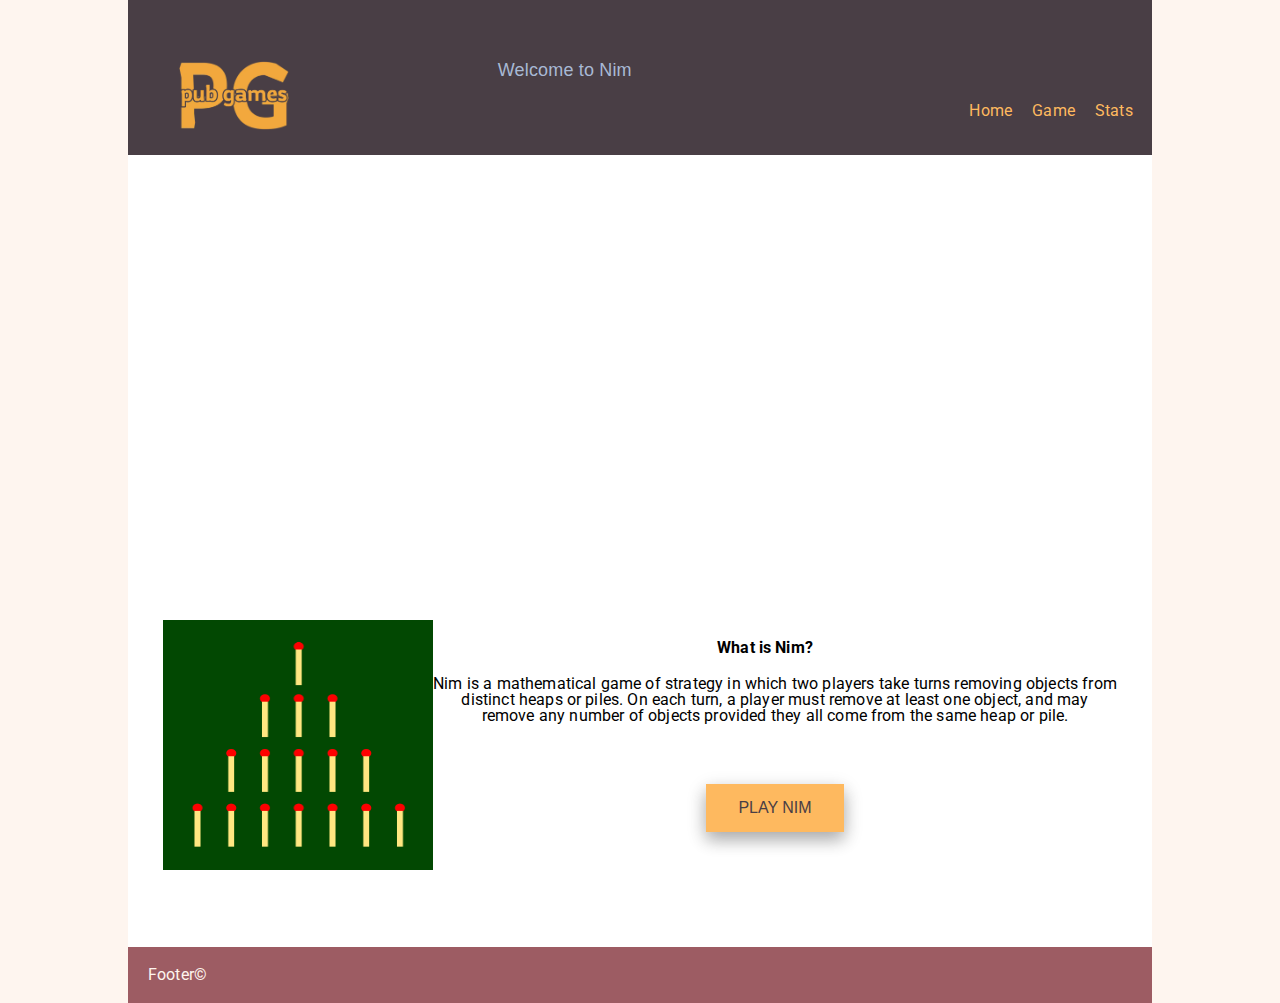
==== index.html @ 4ada7eff "home photo" ====
<!DOCTYPE html>
<html lang="en">
  <head>
    <meta charset="UTF-8" />
    <meta http-equiv="X-UA-Compatible" content="IE=edge" />
    <meta name="viewport" content="width=device-width, initial-scale=1.0" />
    <link rel="preconnect" href="https://fonts.googleapis.com" />
    <link rel="preconnect" href="https://fonts.gstatic.com" crossorigin />
    <link href="https://fonts.googleapis.com/css2?family=Roboto:wght@300;400;700&display=swap" rel="stylesheet" />
    <link rel="icon" href="https://em-content.zobj.net/thumbs/120/microsoft/319/pool-8-ball_1f3b1.png" />
    <link rel="stylesheet" href="/CSS/reset.css" />
    <link rel="stylesheet" href="/CSS/styles.css" />
    <title>Welcome to Nim!</title>
  </head>
  <body>
    <header>
      <div class="header-container">
        <img id="siteLogo" src="images/logo.png" alt="" />
        <h1>Welcome to Nim</h1>
        <nav>
          <ul>
            <li><a href="index.html">Home</a></li>
            <li><a href="game.html">Game</a></li>
            <li><a href="results.html">Stats</a></li>
          </ul>
        </nav>
      </div>
    </header>
    <main>
      <section class="main-container">
        <div class="game-banner">
          <img class="first" src="/images/duck1.jpg" alt="Glorious Nim" />
          <img src="/images/duck2.jpg" alt="Nim Background" />
          <img src="/images/duck3.jpg" alt="In the name of Nim" />
          <img src="/images/duck4.jpg" alt="In Nim" />
          <img src="/images/banner5.jpg" alt="We Nim" />
          <img src="/images/banner6.jpg" alt="So Nim" />
        </div>
      </section>
      <section class="intro-section">
        <div id="nimintro">
          <img src="/images/nimexample.png" alt="Nim Intro" />
          <h2 id="introtitle">What is Nim?</h2>
          <p>
            Nim is a mathematical game of strategy in which two players take turns removing objects from distinct heaps or piles. On each turn, a player must remove at least one object, and may remove
            any number of objects provided they all come from the same heap or pile.
          </p>
          <button class="button" onclick="window.location.href = './game.html'">PLAY NIM</button>
        </div>
      </section>
    </main>
    <footer>Footer©</footer>
    <script src="/JS/app.js"></script>
  </body>
</html>
---- CSS/styles.css ----
* {
  box-sizing: border-box;
}

html {
  min-width: 320px;
  max-width: 1024px;
  color: black;
  font-family: "Roboto", sans-serif;
  line-height: 1.6;
  letter-spacing: 0.01em;
  margin: 0 auto;
  background-color: #fef5ef;
}

body {
  background-color: white;
  color: black;
  width: 100%;
}
/* Header */
header {
  background-color: #493e45;
  width: 100%;
  padding: 0.7rem;
  height: 155px;
}

.header-container h1 {
  display: block;
  margin-top: 50px;
  text-align: center;
  width: 70%;
  color: #a8b9d4;
  font-size: large;
  font-family: "Trebuchet MS", "Lucida Sans Unicode", "Lucida Grande", "Lucida Sans", Arial, sans-serif;
}

.header-container nav {
  padding: 1.5rem 0;
  text-align: right;
  display: flex;
  flex-direction: column;
  color: #feb95f;
}

.header-container img {
  float: left;
  height: auto;
  padding: 0 0 0 40px;
  max-width: 150px;
}

nav a {
  text-decoration: none;
  color: inherit;
}

nav li {
  list-style: none;
  display: inline-block;
  margin: 0 0.5rem;
  cursor: pointer;
  transition: 0.5s;
}

nav li:hover {
  color: rgb(89, 216, 245);
}
/* Main */

/* Index */
#introtitle {
  padding: 20px;
  font-weight: 700;
}

.main-container {
  overflow: hidden;
}

.game-banner {
  background: url("..path/to/image") repeat-x;
  padding-top: 50px;
  height: 420px;
  width: 5076px;
  animation: slide 60s linear infinite;
}

.game-banner img {
  width: 10%;
}

@keyframes slide {
  0% {
    transform: translate3d(0, 0, 0);
  }
  100% {
    transform: translate3d(-1692px, 0, 0);
  }
}

/* 18/4 - carry on working here */
.intro-section {
  padding: 20px;
  text-align: center;
}

#nimintro {
  padding-top: 10px;
  margin: 15px;
  padding-bottom: 80px;
}

#nimintro img {
  height: 250px;
  width: 270px;
  float: left;
}

.button {
  background-color: #feb95f;
  border: none;
  color: #493e45;
  padding: 15px 32px;
  text-align: center;
  text-decoration: none;
  display: inline-block;
  font-size: 16px;
  margin-top: 60px;
  box-shadow: 0 8px 16px 0 rgba(0, 0, 0, 0.2), 0 6px 20px 0 rgba(0, 0, 0, 0.19);
}

.button:hover {
  box-shadow: 0 12px 16px 0 rgba(0, 0, 0, 0.24), 0 17px 50px 0 rgba(0, 0, 0, 0.19);
  color: white;
}

/* Game */

#compHolder {
  position: relative;
  top: 0px;
  left: 170px;
}

#compHolder h2 {
  position: relative;
  top: 20px;
  right: 90px;
}

#compBorder {
  position: relative;
  top: 0px;
  left: 0px;
  z-index: 2;
}

#compStatic {
  position: relative;
  top: 8px;
  right: 149px;
  width: 145px;
  z-index: 1;
}

#compThink {
  position: relative;
  top: 8px;
  right: 148px;
  width: 145px;
  height: 70px;
  content: url("/images/thinking.gif");
}

#compSmug {
  position: relative;
  top: 5px;
  right: 145px;
  width: 140px;
  content: url("/images/mutly.gif");
}

#gameinstruct {
  font-family: DejaVu Sans Mono, monospace;
  padding: 50px;
  text-align: center;
  background-color: #493e45;
  color: #fef5ef;
}

#ducksworth {
  color: #feb95f;
}

#evilcomp {
  color: #eb686d;
}

#gameinstruct p {
  padding: 2px;
  width: 71%;
  transform: translateX(22%);
}

/* Results */
.result-container {
  text-align: center;
  margin: 5px;
}

.result-container h2 {
  font-size: larger;
  font-weight: 700;
}

#statView {
  width: 65%;
  position: relative;
  transform: translateX(18%);
  margin: 50px;
}

#statView p {
  width: 92%;
  text-align: center;
  margin: 50px;
}

#statList {
  margin: 40px;
}

.mobileButton {
  background-color: #feb95f;
  border: none;
  color: #493e45;
  padding: 15px 32px;
  text-align: center;
  text-decoration: none;
  display: block;
  margin: auto;
  font-size: 16px;
  margin-bottom: 20px;
}

button .comment {
  display: none;
}

button:hover .replies {
  display: none;
}

button:hover .comment {
  display: inline;
}

/* Footer */
footer {
  background-color: #9d5c63;
  padding: 20px;
  color: #fef5ef;
}
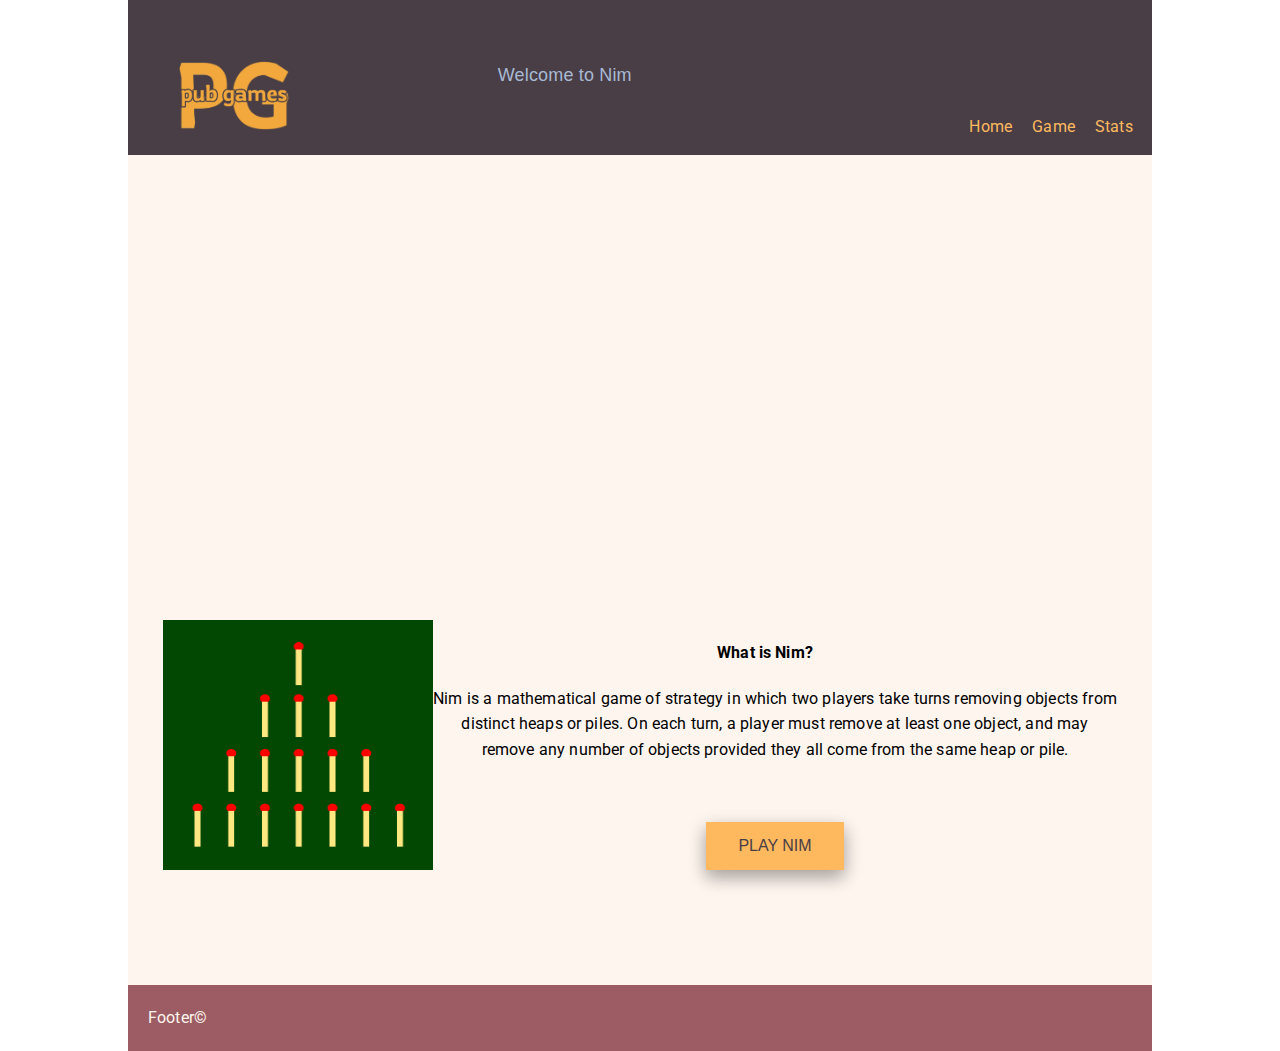
==== commit 6eb7116a: "began easter egg coding and teaked HTML structure and CSS" ====
--- a/index.html
+++ b/index.html
@@ -12,44 +12,46 @@
     <link rel="stylesheet" href="/CSS/styles.css" />
     <title>Welcome to Nim!</title>
   </head>
-  <body>
-    <header>
-      <div class="header-container">
-        <img id="siteLogo" src="images/logo.png" alt="" />
-        <h1>Welcome to Nim</h1>
-        <nav>
-          <ul>
-            <li><a href="index.html">Home</a></li>
-            <li><a href="game.html">Game</a></li>
-            <li><a href="results.html">Stats</a></li>
-          </ul>
-        </nav>
-      </div>
-    </header>
-    <main>
-      <section class="main-container">
-        <div class="game-banner">
-          <img class="first" src="/images/duck1.jpg" alt="Glorious Nim" />
-          <img src="/images/duck2.jpg" alt="Nim Background" />
-          <img src="/images/duck3.jpg" alt="In the name of Nim" />
-          <img src="/images/duck4.jpg" alt="In Nim" />
-          <img src="/images/banner5.jpg" alt="We Nim" />
-          <img src="/images/banner6.jpg" alt="So Nim" />
+  <div class="bodyDiv">
+    <body>
+      <header>
+        <div class="header-container">
+          <img id="siteLogo" src="images/logo.png" alt="" />
+          <h1>Welcome to Nim</h1>
+          <nav>
+            <ul>
+              <li><a href="index.html">Home</a></li>
+              <li><a href="game.html">Game</a></li>
+              <li><a href="results.html">Stats</a></li>
+            </ul>
+          </nav>
         </div>
-      </section>
-      <section class="intro-section">
-        <div id="nimintro">
-          <img src="/images/nimexample.png" alt="Nim Intro" />
-          <h2 id="introtitle">What is Nim?</h2>
-          <p>
-            Nim is a mathematical game of strategy in which two players take turns removing objects from distinct heaps or piles. On each turn, a player must remove at least one object, and may remove
-            any number of objects provided they all come from the same heap or pile.
-          </p>
-          <button class="button" onclick="window.location.href = './game.html'">PLAY NIM</button>
-        </div>
-      </section>
-    </main>
-    <footer>Footer©</footer>
-    <script src="/JS/app.js"></script>
-  </body>
+      </header>
+      <main>
+        <section class="main-container">
+          <div class="game-banner">
+            <img class="first" src="/images/duck1.jpg" alt="Glorious Nim" />
+            <img src="/images/duck2.jpg" alt="Nim Background" />
+            <img src="/images/duck3.jpg" alt="In the name of Nim" />
+            <img src="/images/duck4.jpg" alt="In Nim" />
+            <img src="/images/banner5.jpg" alt="We Nim" />
+            <img src="/images/banner6.jpg" alt="So Nim" />
+          </div>
+        </section>
+        <section class="intro-section">
+          <div id="nimintro">
+            <img src="/images/nimexample.png" alt="Nim Intro" />
+            <h2 id="introtitle">What is Nim?</h2>
+            <p>
+              Nim is a mathematical game of strategy in which two players take turns removing objects from distinct heaps or piles. On each turn, a player must remove at least one object, and may
+              remove any number of objects provided they all come from the same heap or pile.
+            </p>
+            <button class="button" onclick="window.location.href = './game.html'">PLAY NIM</button>
+          </div>
+        </section>
+      </main>
+      <footer>Footer©</footer>
+      <script src="/JS/app.js"></script>
+    </body>
+  </div>
 </html>
--- a/CSS/styles.css
+++ b/CSS/styles.css
@@ -2,9 +2,10 @@
   box-sizing: border-box;
 }
 
-html {
+.bodyDiv {
   min-width: 320px;
   max-width: 1024px;
+  /* max-width: 104px; */
   color: black;
   font-family: "Roboto", sans-serif;
   line-height: 1.6;
@@ -12,6 +13,21 @@
   margin: 0 auto;
   background-color: #fef5ef;
 }
+.bodyDiv.easterEgg {
+  animation: resize 1s;
+  animation-iteration-count: infinite;
+}
+@keyframes resize {
+  0% {
+    max-width: 1024px;
+  }
+  50% {
+    max-width: 300px;
+  }
+  100% {
+    max-width: 1024px;
+  }
+}
 
 body {
   background-color: white;
@@ -140,44 +156,54 @@
 
 #compHolder {
   position: relative;
-  top: 0px;
-  left: 170px;
-}
-
-#compHolder h2 {
-  position: relative;
+  width: 400px;
+  height: 100px;
   top: 20px;
-  right: 90px;
-}
-
-#compBorder {
-  position: relative;
+  left: 250px;
+}
+
+#compHolder #compBorder {
+  position: absolute;
   top: 0px;
   left: 0px;
   z-index: 2;
 }
 
-#compStatic {
-  position: relative;
-  top: 8px;
-  right: 149px;
+#compHolder .compStatic {
+  position: absolute;
+  top: 2px;
+  left: 2px;
   width: 145px;
   z-index: 1;
 }
 
-#compThink {
-  position: relative;
+#evilface {
+  opacity: 0;
+}
+
+.compStatic + #evilface {
+  opacity: 1;
+  position: absolute;
+  top: 4px;
+  left: 2px;
+  width: 145px;
+  z-index: 2;
+}
+
+#compHolder .compThink {
+  position: absolute;
   top: 8px;
-  right: 148px;
-  width: 145px;
+  left: 8px;
+  width: 135px;
   height: 70px;
   content: url("/images/thinking.gif");
-}
-
-#compSmug {
-  position: relative;
-  top: 5px;
-  right: 145px;
+  object-fit: fill;
+}
+
+#compHolder .compSmug {
+  position: absolute;
+  top: 3px;
+  left: 5px;
   width: 140px;
   content: url("/images/mutly.gif");
 }
@@ -190,7 +216,7 @@
   color: #fef5ef;
 }
 
-#ducksworth {
+#ducksworthtext {
   color: #feb95f;
 }
 
@@ -202,6 +228,101 @@
   padding: 2px;
   width: 71%;
   transform: translateX(22%);
+}
+#compHolder #speechbubble {
+  position: absolute;
+  top: 0px;
+  left: 170px;
+  scale: 200%;
+  /* height: 500;
+  width: 600px; */
+  z-index: 1;
+}
+
+#compHolder #speech {
+  display: flex;
+  justify-content: center;
+  align-items: center;
+  /* background-color: aqua; */
+  position: absolute;
+  top: 0px;
+  left: 210px;
+  width: 160px;
+  height: 50px;
+  z-index: 2;
+}
+#compHolder #speech h2 {
+  text-align: center;
+}
+#compHolder #speech h2.thinking {
+  text-align: center;
+  animation-name: thinkingText;
+  animation-duration: 1s;
+  animation-iteration-count: infinite;
+}
+@keyframes thinkingText {
+  0% {
+    letter-spacing: normal;
+  }
+  50% {
+    letter-spacing: 0.2em;
+  }
+  100% {
+    letter-spacing: normal;
+  }
+}
+
+#compHolder #ducksworth.hidden {
+  display: none;
+}
+#compHolder #ducksworth.revealed {
+  position: absolute;
+  top: -30px;
+  left: -82px;
+  width: 130px;
+  height: 150px;
+  z-index: 1;
+  animation-name: reveal-ducksworth;
+  animation-timing-function: ease;
+  animation-duration: 2s;
+}
+
+@keyframes reveal-ducksworth {
+  0% {
+    top: -200px;
+  }
+  100% {
+    top: -30px;
+  }
+}
+#compHolder #ducksworth-arm,
+#compHolder #ducksworth-claw1,
+#compHolder #ducksworth-claw2 {
+  position: absolute;
+  top: -590px;
+  left: -82px;
+  height: 500px;
+}
+#compHolder #ducksworth-claw2 {
+  z-index: 2;
+}
+#compHolder #ducksworth-arm.revealed,
+#compHolder #ducksworth-claw1.revealed,
+#compHolder #ducksworth-claw2.revealed {
+  animation-name: reveal-ducksworth-arm;
+  animation-timing-function: ease;
+  animation-duration: 4s;
+}
+@keyframes reveal-ducksworth-arm {
+  0% {
+    top: -590px;
+  }
+  50% {
+    top: -420px;
+  }
+  100% {
+    top: -590px;
+  }
 }
 
 /* Results */
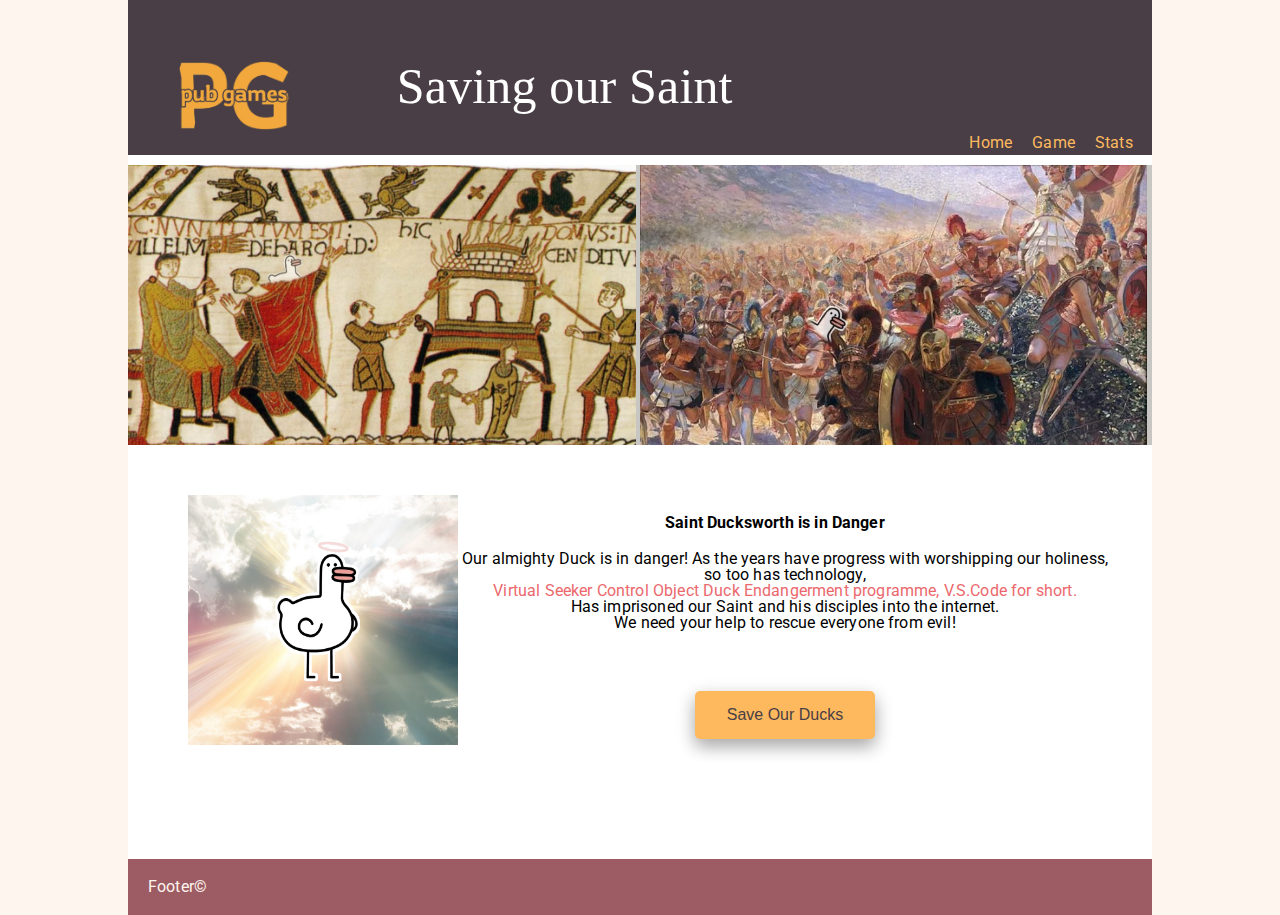
==== commit b7e53dda: "time to merge baby" ====
--- a/index.html
+++ b/index.html
@@ -10,48 +10,46 @@
     <link rel="icon" href="https://em-content.zobj.net/thumbs/120/microsoft/319/pool-8-ball_1f3b1.png" />
     <link rel="stylesheet" href="/CSS/reset.css" />
     <link rel="stylesheet" href="/CSS/styles.css" />
-    <title>Welcome to Nim!</title>
+    <title>Save our Saint</title>
   </head>
-  <div class="bodyDiv">
-    <body>
-      <header>
-        <div class="header-container">
-          <img id="siteLogo" src="images/logo.png" alt="" />
-          <h1>Welcome to Nim</h1>
-          <nav>
-            <ul>
-              <li><a href="index.html">Home</a></li>
-              <li><a href="game.html">Game</a></li>
-              <li><a href="results.html">Stats</a></li>
-            </ul>
-          </nav>
+  <body>
+    <header>
+      <div class="header-container">
+        <img id="siteLogo" src="images/logo.png" alt="" />
+        <h1 id="saveSaint">Saving our Saint</h1>
+        <nav>
+          <ul>
+            <li><a href="index.html">Home</a></li>
+            <li><a href="game.html">Game</a></li>
+            <li><a href="results.html">Stats</a></li>
+          </ul>
+        </nav>
+      </div>
+    </header>
+    <main>
+      <section class="main-container">
+        <div class="game-banner">
+          <img class="first" src="/images/duck1.jpg" alt="Glorious Nim" />
+          <img class="first" src="/images/duck2.jpg" alt="Nim Background" />
+          <img class="first" src="/images/duck3.jpg" alt="In the name of Nim" />
+          <img class="first" src="/images/duck4.jpg" alt="In Nim" />
+          <img class="first" src="/images/duck5.jpg" alt="We Nim" />
+          <img class="first" src="/images/duck1.jpg" alt="So Nim" />
+          <img class="first" src="/images/duck2.jpg" alt="Nim Background" />
         </div>
-      </header>
-      <main>
-        <section class="main-container">
-          <div class="game-banner">
-            <img class="first" src="/images/duck1.jpg" alt="Glorious Nim" />
-            <img src="/images/duck2.jpg" alt="Nim Background" />
-            <img src="/images/duck3.jpg" alt="In the name of Nim" />
-            <img src="/images/duck4.jpg" alt="In Nim" />
-            <img src="/images/banner5.jpg" alt="We Nim" />
-            <img src="/images/banner6.jpg" alt="So Nim" />
-          </div>
-        </section>
-        <section class="intro-section">
-          <div id="nimintro">
-            <img src="/images/nimexample.png" alt="Nim Intro" />
-            <h2 id="introtitle">What is Nim?</h2>
-            <p>
-              Nim is a mathematical game of strategy in which two players take turns removing objects from distinct heaps or piles. On each turn, a player must remove at least one object, and may
-              remove any number of objects provided they all come from the same heap or pile.
-            </p>
-            <button class="button" onclick="window.location.href = './game.html'">PLAY NIM</button>
-          </div>
-        </section>
-      </main>
-      <footer>Footer©</footer>
-      <script src="/JS/app.js"></script>
-    </body>
-  </div>
+      </section>
+      <section class="intro-section">
+        <div id="nimintro">
+          <img src="/images/ducksworth.png" alt="Nim Intro" />
+          <h2 id="introtitle">Saint Ducksworth is in Danger</h2>
+          <p>Our almighty Duck is in danger! As the years have progress with worshipping our holiness, so too has technology,</p>
+          <p id="evilcomp">Virtual Seeker Control Object Duck Endangerment programme, V.S.Code for short.</p>
+          <p>Has imprisoned our Saint and his disciples into the internet.</p>
+          <p>We need your help to rescue everyone from evil!</p>
+          <button class="gamebutton" onclick="window.location.href = './game.html'">Save Our Ducks</button>
+        </div>
+      </section>
+    </main>
+    <footer>Footer©</footer>
+  </body>
 </html>
--- a/CSS/styles.css
+++ b/CSS/styles.css
@@ -2,10 +2,9 @@
   box-sizing: border-box;
 }
 
-.bodyDiv {
+html {
   min-width: 320px;
   max-width: 1024px;
-  /* max-width: 104px; */
   color: black;
   font-family: "Roboto", sans-serif;
   line-height: 1.6;
@@ -13,21 +12,6 @@
   margin: 0 auto;
   background-color: #fef5ef;
 }
-.bodyDiv.easterEgg {
-  animation: resize 1s;
-  animation-iteration-count: infinite;
-}
-@keyframes resize {
-  0% {
-    max-width: 1024px;
-  }
-  50% {
-    max-width: 300px;
-  }
-  100% {
-    max-width: 1024px;
-  }
-}
 
 body {
   background-color: white;
@@ -86,6 +70,26 @@
 /* Main */
 
 /* Index */
+
+#saveSaint {
+  font-family: didot, serif;
+  font-size: 50px;
+  color: white;
+  text-align: center;
+  animation: glow 1s ease-in-out infinite alternate;
+  -moz-animation: glow 1s ease-in-out infinite alternate;
+  animation: glow 1s ease-in-out infinite alternate;
+}
+
+@keyframes glow {
+  from {
+    text-shadow: 0 0 10px #fff, 0 0 20px #fff, 0 0 30px #feb95f, 0 0 40px #feb95f, 0 0 50px #feb95f, 0 0 60px #feb95f, 0 0 70px #feb95f;
+  }
+  to {
+    text-shadow: 0 0 20px #fff, 0 0 30px #feb95f, 0 0 40px #feb95f, 0 0 50px #feb95f, 0 0 60px #feb95f, 0 0 70px #feb95f, 0 0 80px #feb95f;
+  }
+}
+
 #introtitle {
   padding: 20px;
   font-weight: 700;
@@ -93,18 +97,21 @@
 
 .main-container {
   overflow: hidden;
+  margin-top: 10px;
 }
 
 .game-banner {
-  background: url("..path/to/image") repeat-x;
-  padding-top: 50px;
-  height: 420px;
+  background: url("/images/duck1.jpg") repeat-x;
+  height: 280px;
   width: 5076px;
-  animation: slide 60s linear infinite;
+  animation: slide 30s linear infinite;
+  background: rgb(199, 198, 195);
 }
 
 .game-banner img {
   width: 10%;
+  display: inline-block;
+  vertical-align: top;
 }
 
 @keyframes slide {
@@ -112,7 +119,7 @@
     transform: translate3d(0, 0, 0);
   }
   100% {
-    transform: translate3d(-1692px, 0, 0);
+    transform: translate3d(-2559px, 0, 0);
   }
 }
 
@@ -123,18 +130,19 @@
 }
 
 #nimintro {
-  padding-top: 10px;
-  margin: 15px;
-  padding-bottom: 80px;
+  padding: 10px 0 80px 20px;
+  margin: 20px;
 }
 
 #nimintro img {
   height: 250px;
   width: 270px;
+
   float: left;
 }
 
-.button {
+.gamebutton {
+  border-radius: 5px;
   background-color: #feb95f;
   border: none;
   color: #493e45;
@@ -147,7 +155,7 @@
   box-shadow: 0 8px 16px 0 rgba(0, 0, 0, 0.2), 0 6px 20px 0 rgba(0, 0, 0, 0.19);
 }
 
-.button:hover {
+.gamebutton:hover {
   box-shadow: 0 12px 16px 0 rgba(0, 0, 0, 0.24), 0 17px 50px 0 rgba(0, 0, 0, 0.19);
   color: white;
 }
@@ -156,10 +164,10 @@
 
 #compHolder {
   position: relative;
-  width: 400px;
+  width: 700px;
   height: 100px;
   top: 20px;
-  left: 250px;
+  left: 300px;
 }
 
 #compHolder #compBorder {
@@ -229,6 +237,7 @@
   width: 71%;
   transform: translateX(22%);
 }
+
 #compHolder #speechbubble {
   position: absolute;
   top: 0px;
@@ -354,6 +363,7 @@
 }
 
 .mobileButton {
+  border-radius: 5px;
   background-color: #feb95f;
   border: none;
   color: #493e45;
@@ -366,6 +376,10 @@
   margin-bottom: 20px;
 }
 
+.mobileButton:hover {
+  color: white;
+}
+
 button .comment {
   display: none;
 }
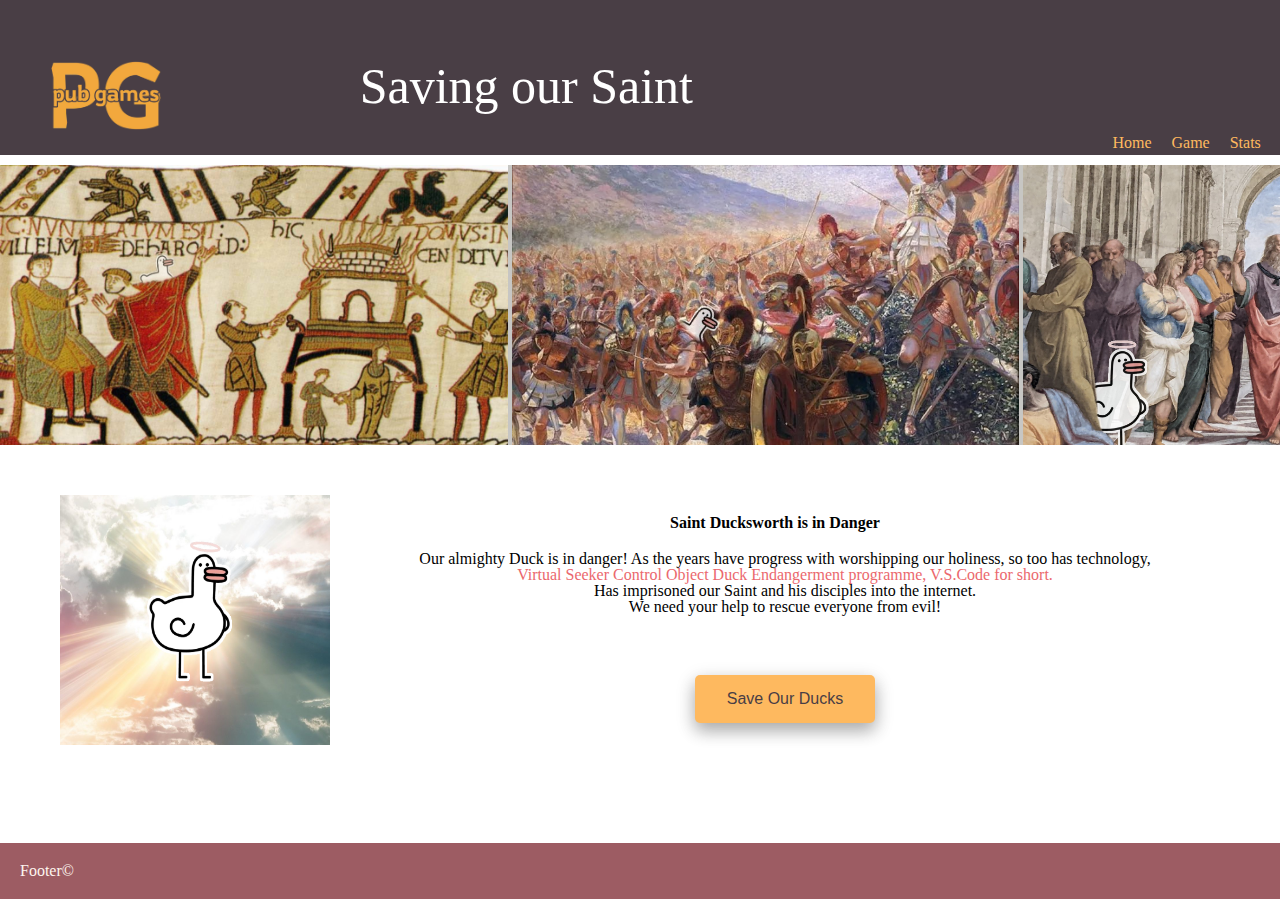
==== commit 50fd513b: "Merge branch 'main' into rossbranch4" ====
--- a/index.html
+++ b/index.html
@@ -52,4 +52,5 @@
     </main>
     <footer>Footer©</footer>
   </body>
+
 </html>
--- a/CSS/styles.css
+++ b/CSS/styles.css
@@ -2,9 +2,10 @@
   box-sizing: border-box;
 }
 
-html {
+.bodyDiv {
   min-width: 320px;
   max-width: 1024px;
+  /* max-width: 104px; */
   color: black;
   font-family: "Roboto", sans-serif;
   line-height: 1.6;
@@ -12,6 +13,21 @@
   margin: 0 auto;
   background-color: #fef5ef;
 }
+.bodyDiv.easterEgg {
+  animation: resize 1s;
+  animation-iteration-count: infinite;
+}
+@keyframes resize {
+  0% {
+    max-width: 1024px;
+  }
+  50% {
+    max-width: 300px;
+  }
+  100% {
+    max-width: 1024px;
+  }
+}
 
 body {
   background-color: white;
@@ -164,10 +180,10 @@
 
 #compHolder {
   position: relative;
-  width: 700px;
+  width: 400px;
   height: 100px;
   top: 20px;
-  left: 300px;
+  left: 250px;
 }
 
 #compHolder #compBorder {
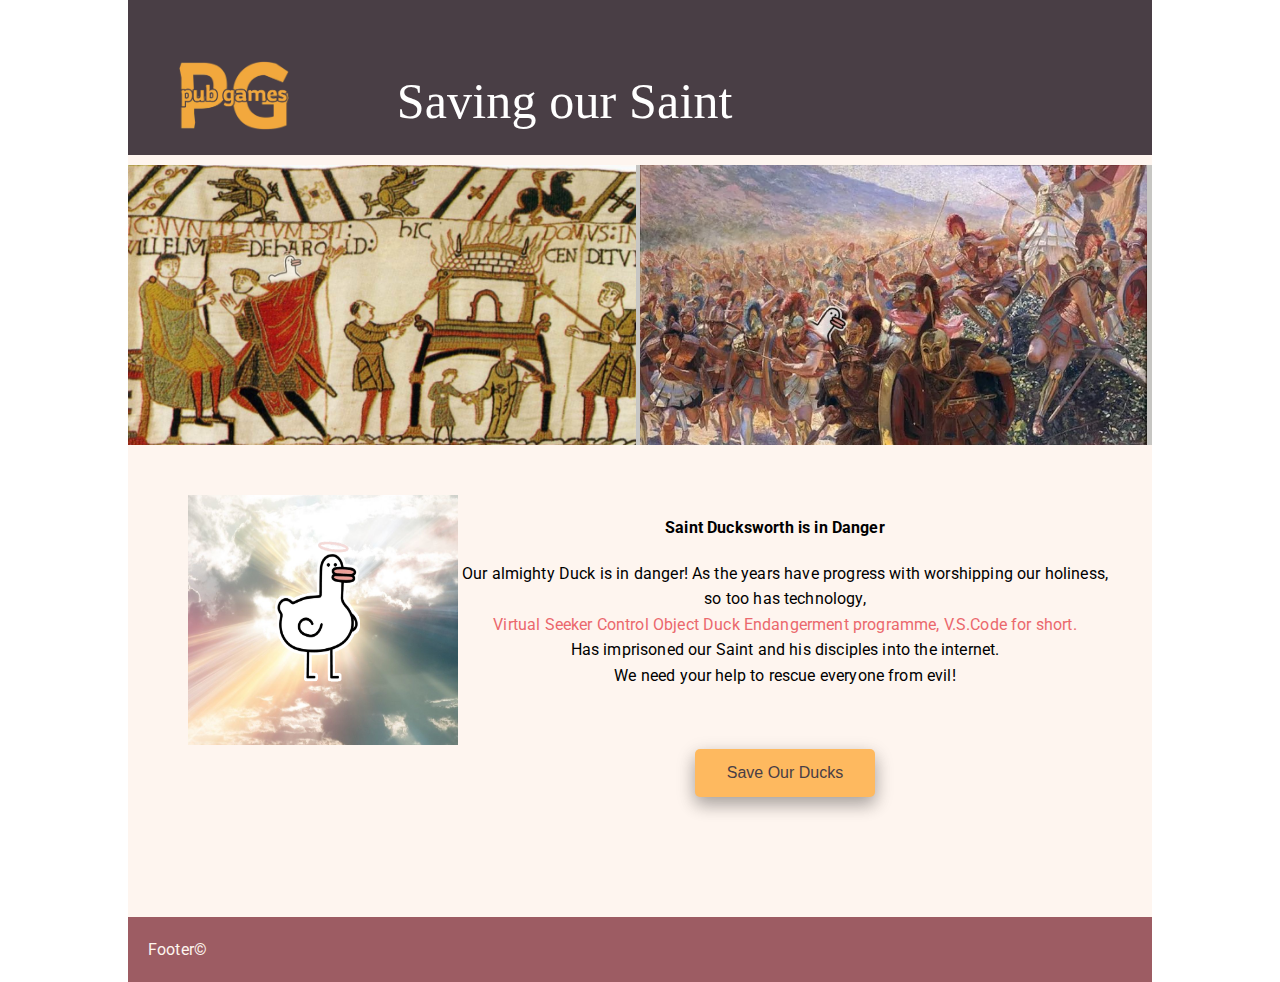
==== commit dbec6679: "fixed minor merge bugs" ====
--- a/index.html
+++ b/index.html
@@ -13,44 +13,45 @@
     <title>Save our Saint</title>
   </head>
   <body>
-    <header>
-      <div class="header-container">
-        <img id="siteLogo" src="images/logo.png" alt="" />
-        <h1 id="saveSaint">Saving our Saint</h1>
-        <nav>
-          <ul>
-            <li><a href="index.html">Home</a></li>
-            <li><a href="game.html">Game</a></li>
-            <li><a href="results.html">Stats</a></li>
-          </ul>
-        </nav>
-      </div>
-    </header>
-    <main>
-      <section class="main-container">
-        <div class="game-banner">
-          <img class="first" src="/images/duck1.jpg" alt="Glorious Nim" />
-          <img class="first" src="/images/duck2.jpg" alt="Nim Background" />
-          <img class="first" src="/images/duck3.jpg" alt="In the name of Nim" />
-          <img class="first" src="/images/duck4.jpg" alt="In Nim" />
-          <img class="first" src="/images/duck5.jpg" alt="We Nim" />
-          <img class="first" src="/images/duck1.jpg" alt="So Nim" />
-          <img class="first" src="/images/duck2.jpg" alt="Nim Background" />
+    <div class="bodyDiv">
+      <header>
+        <div class="header-container">
+          <img id="siteLogo" src="images/logo.png" alt="" />
+          <h1 id="saveSaint">Saving our Saint</h1>
+          <nav>
+            <ul>
+              <li><a href="index.html">Home</a></li>
+              <li><a href="game.html">Game</a></li>
+              <li><a href="results.html">Stats</a></li>
+            </ul>
+          </nav>
         </div>
-      </section>
-      <section class="intro-section">
-        <div id="nimintro">
-          <img src="/images/ducksworth.png" alt="Nim Intro" />
-          <h2 id="introtitle">Saint Ducksworth is in Danger</h2>
-          <p>Our almighty Duck is in danger! As the years have progress with worshipping our holiness, so too has technology,</p>
-          <p id="evilcomp">Virtual Seeker Control Object Duck Endangerment programme, V.S.Code for short.</p>
-          <p>Has imprisoned our Saint and his disciples into the internet.</p>
-          <p>We need your help to rescue everyone from evil!</p>
-          <button class="gamebutton" onclick="window.location.href = './game.html'">Save Our Ducks</button>
-        </div>
-      </section>
-    </main>
-    <footer>Footer©</footer>
+      </header>
+      <main>
+        <section class="main-container">
+          <div class="game-banner">
+            <img class="first" src="/images/duck1.jpg" alt="Glorious Nim" />
+            <img class="first" src="/images/duck2.jpg" alt="Nim Background" />
+            <img class="first" src="/images/duck3.jpg" alt="In the name of Nim" />
+            <img class="first" src="/images/duck4.jpg" alt="In Nim" />
+            <img class="first" src="/images/duck5.jpg" alt="We Nim" />
+            <img class="first" src="/images/duck1.jpg" alt="So Nim" />
+            <img class="first" src="/images/duck2.jpg" alt="Nim Background" />
+          </div>
+        </section>
+        <section class="intro-section">
+          <div id="nimintro">
+            <img src="/images/ducksworth.png" alt="Nim Intro" />
+            <h2 id="introtitle">Saint Ducksworth is in Danger</h2>
+            <p>Our almighty Duck is in danger! As the years have progress with worshipping our holiness, so too has technology,</p>
+            <p id="evilcomp">Virtual Seeker Control Object Duck Endangerment programme, V.S.Code for short.</p>
+            <p>Has imprisoned our Saint and his disciples into the internet.</p>
+            <p>We need your help to rescue everyone from evil!</p>
+            <button class="gamebutton" onclick="window.location.href = './game.html'">Save Our Ducks</button>
+          </div>
+        </section>
+      </main>
+      <footer>Footer©</footer>
+    </div>
   </body>
-
 </html>
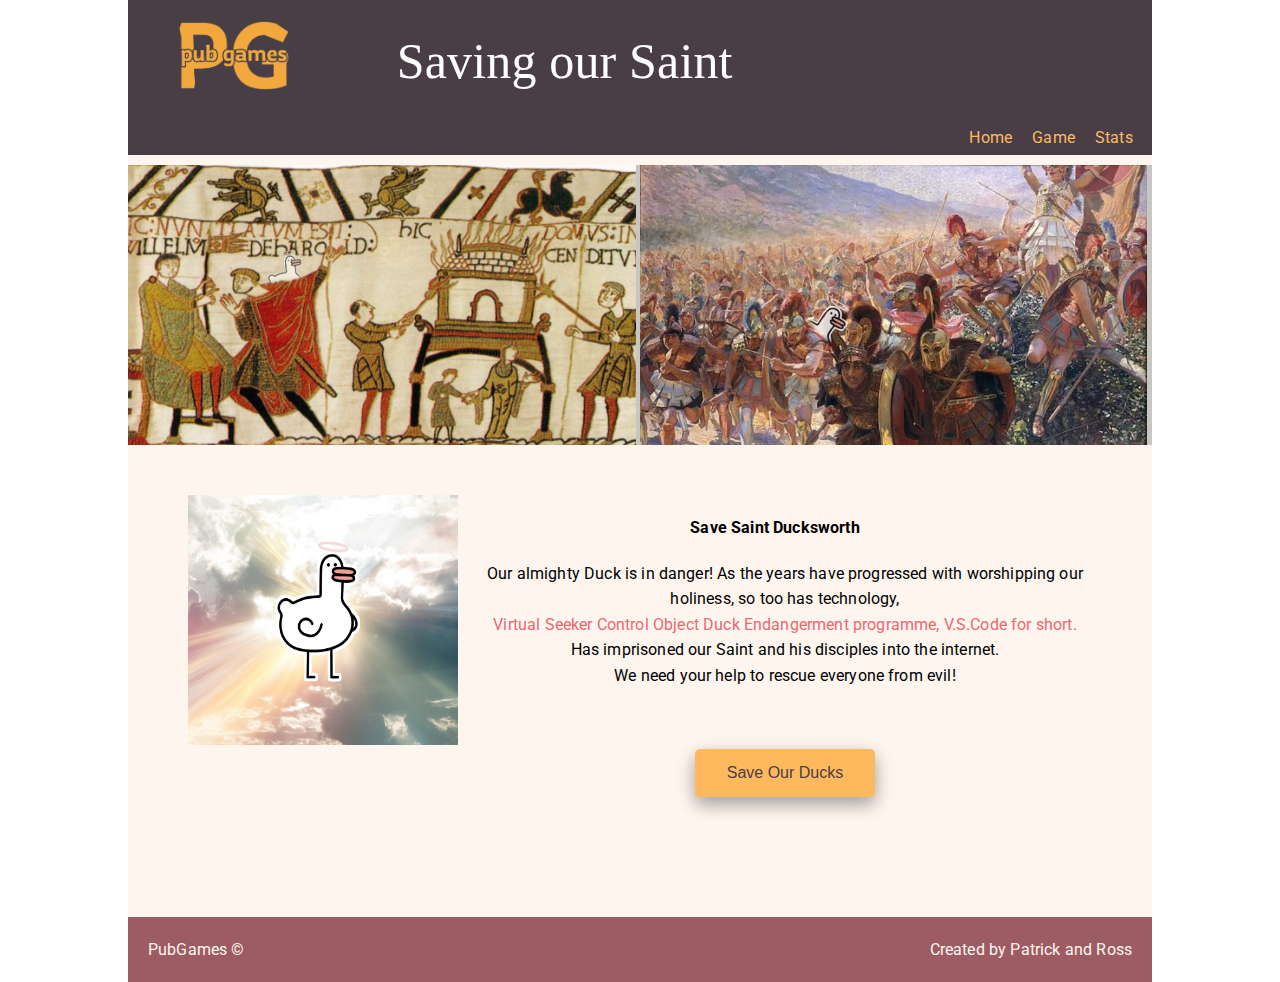
==== commit c7e54db9: "Touched up dicussed nav position and footer. Added head animation" ====
--- a/index.html
+++ b/index.html
@@ -8,15 +8,15 @@
     <link rel="preconnect" href="https://fonts.gstatic.com" crossorigin />
     <link href="https://fonts.googleapis.com/css2?family=Roboto:wght@300;400;700&display=swap" rel="stylesheet" />
     <link rel="icon" href="https://em-content.zobj.net/thumbs/120/microsoft/319/pool-8-ball_1f3b1.png" />
-    <link rel="stylesheet" href="/CSS/reset.css" />
-    <link rel="stylesheet" href="/CSS/styles.css" />
+    <link rel="stylesheet" href="./CSS/reset.css" />
+    <link rel="stylesheet" href="./CSS/styles.css" />
     <title>Save our Saint</title>
   </head>
   <body>
     <div class="bodyDiv">
       <header>
         <div class="header-container">
-          <img id="siteLogo" src="images/logo.png" alt="" />
+          <img id="siteLogo" src="./images/logo.png" alt="" />
           <h1 id="saveSaint">Saving our Saint</h1>
           <nav>
             <ul>
@@ -30,20 +30,20 @@
       <main>
         <section class="main-container">
           <div class="game-banner">
-            <img class="first" src="/images/duck1.jpg" alt="Glorious Nim" />
-            <img class="first" src="/images/duck2.jpg" alt="Nim Background" />
-            <img class="first" src="/images/duck3.jpg" alt="In the name of Nim" />
-            <img class="first" src="/images/duck4.jpg" alt="In Nim" />
-            <img class="first" src="/images/duck5.jpg" alt="We Nim" />
-            <img class="first" src="/images/duck1.jpg" alt="So Nim" />
-            <img class="first" src="/images/duck2.jpg" alt="Nim Background" />
+            <img class="first" src="./images/duck1.jpg" alt="Glorious Nim" />
+            <img class="first" src="./images/duck2.jpg" alt="Nim Background" />
+            <img class="first" src="./images/duck3.jpg" alt="In the name of Nim" />
+            <img class="first" src="./images/duck4.jpg" alt="In Nim" />
+            <img class="first" src="./images/duck5.jpg" alt="We Nim" />
+            <img class="first" src="./images/duck1.jpg" alt="So Nim" />
+            <img class="first" src="./images/duck2.jpg" alt="Nim Background" />
           </div>
         </section>
         <section class="intro-section">
           <div id="nimintro">
-            <img src="/images/ducksworth.png" alt="Nim Intro" />
-            <h2 id="introtitle">Saint Ducksworth is in Danger</h2>
-            <p>Our almighty Duck is in danger! As the years have progress with worshipping our holiness, so too has technology,</p>
+            <img src="./images/ducksworth.png" alt="Nim Intro" />
+            <h2 id="introtitle">Save Saint Ducksworth</h2>
+            <p>Our almighty Duck is in danger! As the years have progressed with worshipping our holiness, so too has technology,</p>
             <p id="evilcomp">Virtual Seeker Control Object Duck Endangerment programme, V.S.Code for short.</p>
             <p>Has imprisoned our Saint and his disciples into the internet.</p>
             <p>We need your help to rescue everyone from evil!</p>
@@ -51,7 +51,12 @@
           </div>
         </section>
       </main>
-      <footer>Footer©</footer>
+      <footer>
+        <div id="footerdiv">
+          <div class="floatleft">PubGames ©</div>
+          <div class="floatright">Created by Patrick and Ross</div>
+        </div>
+      </footer>
     </div>
   </body>
 </html>
--- a/CSS/styles.css
+++ b/CSS/styles.css
@@ -13,21 +13,6 @@
   margin: 0 auto;
   background-color: #fef5ef;
 }
-.bodyDiv.easterEgg {
-  animation: resize 1s;
-  animation-iteration-count: infinite;
-}
-@keyframes resize {
-  0% {
-    max-width: 1024px;
-  }
-  50% {
-    max-width: 300px;
-  }
-  100% {
-    max-width: 1024px;
-  }
-}
 
 body {
   background-color: white;
@@ -44,7 +29,7 @@
 
 .header-container h1 {
   display: block;
-  margin-top: 50px;
+  margin-top: 10px;
   text-align: center;
   width: 70%;
   color: #a8b9d4;
@@ -117,7 +102,7 @@
 }
 
 .game-banner {
-  background: url("/images/duck1.jpg") repeat-x;
+  background: url("../images/duck1.jpg") repeat-x;
   height: 280px;
   width: 5076px;
   animation: slide 30s linear infinite;
@@ -139,7 +124,6 @@
   }
 }
 
-/* 18/4 - carry on working here */
 .intro-section {
   padding: 20px;
   text-align: center;
@@ -220,7 +204,7 @@
   left: 8px;
   width: 135px;
   height: 70px;
-  content: url("/images/thinking.gif");
+  content: url("../images/thinking.gif");
   object-fit: fill;
 }
 
@@ -229,7 +213,7 @@
   top: 3px;
   left: 5px;
   width: 140px;
-  content: url("/images/mutly.gif");
+  content: url("../images/mutly.gif");
 }
 
 #gameinstruct {
@@ -251,7 +235,7 @@
 #gameinstruct p {
   padding: 2px;
   width: 71%;
-  transform: translateX(22%);
+  transform: translateX(20%);
 }
 
 #compHolder #speechbubble {
@@ -364,7 +348,7 @@
 #statView {
   width: 65%;
   position: relative;
-  transform: translateX(18%);
+  transform: translateX(19%);
   margin: 50px;
 }
 
@@ -414,3 +398,322 @@
   padding: 20px;
   color: #fef5ef;
 }
+
+#footerdiv {
+  display: inline;
+  text-align: right;
+}
+
+.floatleft {
+  float: left;
+}
+
+.floaright {
+  float: right;
+}
+
+/* Easter egg  */
+
+#easterEggDiv {
+  width: 100%;
+  height: 10px;
+  /* background-color: #eb686d; */
+  position: fixed;
+  bottom: 0;
+  left: 0;
+}
+/* Chris points */
+#chrispointleft,
+#chrispointright {
+  scale: 40%;
+  position: absolute;
+  animation-duration: 7s;
+}
+#chrispointright.hidden {
+  right: -900px;
+  bottom: -600px;
+}
+#chrispointleft.hidden {
+  left: -900px;
+  bottom: -600px;
+}
+#chrispointright.revealed {
+  right: -450px;
+  bottom: -600px;
+  animation-name: reveal-chris-right;
+}
+#chrispointleft.revealed {
+  left: -450px;
+  bottom: -600px;
+  animation-name: reveal-chris-left;
+}
+@keyframes reveal-chris-right {
+  0% {
+    right: -900px;
+  }
+  100% {
+    right: -450px;
+  }
+}
+@keyframes reveal-chris-left {
+  0% {
+    left: -900px;
+  }
+  100% {
+    left: -450px;
+  }
+}
+
+/* Chris Heads */
+#chrisfloathead,
+#chrisfloatheads,
+#chrisfloatvr {
+  scale: 60%;
+  position: absolute;
+  animation-duration: 4s;
+  animation-iteration-count: infinite;
+  animation-timing-function: linear;
+}
+#chrisfloathead.hidden {
+  left: -900px;
+  bottom: -600px;
+}
+#chrisfloatheads.hidden {
+  left: -900px;
+  bottom: -600px;
+}
+
+#chrisfloatvr.hidden {
+  right: -450px;
+  bottom: -600px;
+}
+#chrisfloathead.revealed {
+  right: 0px;
+  bottom: 0px;
+  animation-name: reveal-chris-head, spin;
+}
+#chrisfloatheads.revealed {
+  left: 450px;
+  bottom: 1500px;
+  animation-name: reveal-chris-heads, spins;
+}
+#chrisfloatvr.revealed {
+  left: 0px;
+  bottom: 0px;
+  animation-name: reveal-chris-vr, spin;
+}
+#chrisfloatvr.revealed:hover {
+  cursor: pointer;
+}
+@keyframes reveal-chris-head {
+  0% {
+    right: -200px;
+    bottom: -100px;
+    scale: 10%;
+  }
+  25% {
+    right: 500px;
+    bottom: 100px;
+    scale: 40%;
+  }
+  50% {
+    right: 1500px;
+    bottom: 600px;
+    scale: 70%;
+  }
+  75% {
+    right: 300px;
+    bottom: 800px;
+    scale: 40%;
+  }
+  100% {
+    right: -200px;
+    bottom: -100px;
+    scale: 10%;
+  }
+}
+@keyframes reveal-chris-heads {
+  0% {
+    left: 600px;
+    bottom: 850px;
+    scale: 30%;
+  }
+  25% {
+    left: 2100px;
+    bottom: -100px;
+    scale: 80%;
+  }
+  50% {
+    left: 600px;
+    bottom: -100px;
+    scale: 90%;
+  }
+  75% {
+    left: 2100px;
+    bottom: 900px;
+    scale: 80%;
+  }
+  100% {
+    left: 600px;
+    bottom: 850px;
+    scale: 30%;
+  }
+}
+@keyframes reveal-chris-vr {
+  0% {
+    left: -200px;
+    bottom: -100px;
+    scale: 80%;
+  }
+  25% {
+    left: 500px;
+    bottom: 100px;
+    scale: 30%;
+  }
+  50% {
+    left: 1500px;
+    bottom: 600px;
+    scale: 10%;
+  }
+  75% {
+    right: 300px;
+    bottom: 800px;
+    scale: 30%;
+  }
+  100% {
+    left: -200px;
+    bottom: -100px;
+    scale: 80%;
+  }
+}
+@keyframes spin {
+  from {
+    transform: rotate(0deg);
+  }
+  to {
+    transform: rotate(360deg);
+  }
+}
+@keyframes spins {
+  from {
+    transform: rotate(0deg);
+  }
+  to {
+    transform: rotate(-360deg);
+  }
+}
+
+/* Chris background */
+.bodyDiv.easterEgg {
+  animation: resize 1s;
+  animation-iteration-count: infinite;
+}
+@keyframes resize {
+  0% {
+    max-width: 1024px;
+  }
+  50% {
+    max-width: 300px;
+  }
+  100% {
+    max-width: 1024px;
+  }
+}
+
+body.chrisbackground {
+  background-image: url("../images/chrishead.png");
+  /* background-position: top 0; */
+  animation-name: background-scroll-wave;
+  animation-duration: 1s;
+  animation-iteration-count: infinite;
+  animation-timing-function: linear;
+}
+html.chrisbackground {
+  background-image: url("../images/chrishead.png");
+  /* background-position: top 0; */
+  animation-name: background-scroll-wave;
+  animation-duration: 1s;
+  animation-iteration-count: infinite;
+  animation-timing-function: linear;
+}
+@keyframes background-scroll-wave {
+  0% {
+    background-position: top 0px left 0px;
+  }
+  50% {
+    background-position: top 40px left 35px;
+  }
+  100% {
+    background-position: top 0px left 70px;
+  }
+}
+
+#loadingbar.hidden {
+  position: absolute;
+  bottom: 0px;
+  right: 100vw;
+}
+#loadingbar.revealed {
+  position: absolute;
+  bottom: 0px;
+  right: 100vw;
+  animation-name: loading;
+  animation-duration: 13889ms;
+}
+@keyframes loading {
+  0% {
+    right: 100vw;
+    opacity: 1;
+  }
+  90% {
+    right: 0vw;
+    opacity: 1;
+  }
+  100% {
+    right: 0vw;
+    opacity: 0;
+  }
+}
+
+#eastereggtext.hidden {
+  position: absolute;
+  top: 100px;
+}
+
+#eastereggtext.revealed {
+  /* font-size: 10vw; */
+  text-align: center;
+  position: absolute;
+  top: -370px;
+  left: 50%;
+  transform: translate(-50%, 0);
+  animation-name: textflash;
+  animation-duration: 1s;
+  animation-iteration-count: infinite;
+}
+@keyframes textflash {
+  0% {
+    color: red;
+    font-size: 11rem;
+  }
+  20% {
+    color: rgb(206, 206, 0);
+    font-size: 9rem;
+  }
+  40% {
+    font-size: 11rem;
+    color: yellowgreen;
+  }
+  60% {
+    font-size: 9rem;
+    color: blue;
+  }
+  80% {
+    font-size: 9rem;
+    color: purple;
+  }
+  100% {
+    font-size: 11rem;
+    color: red;
+  }
+}
